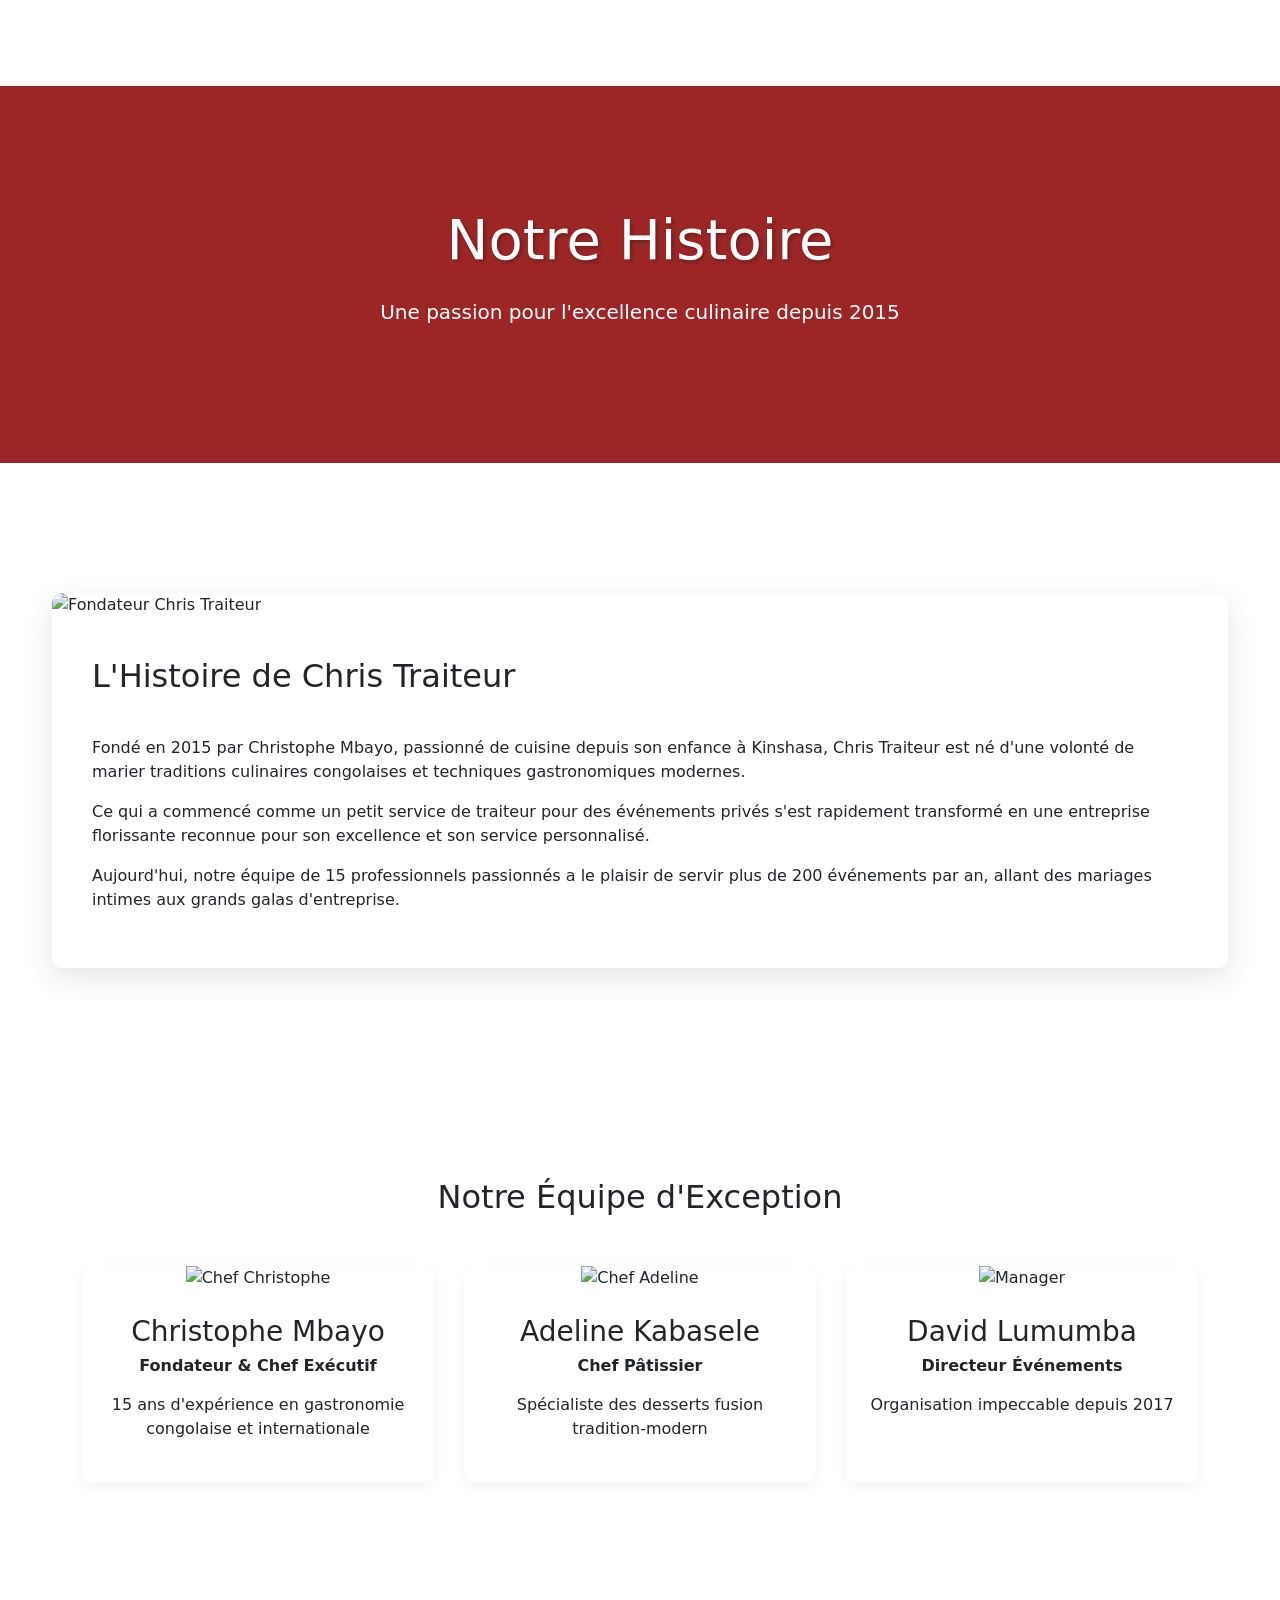
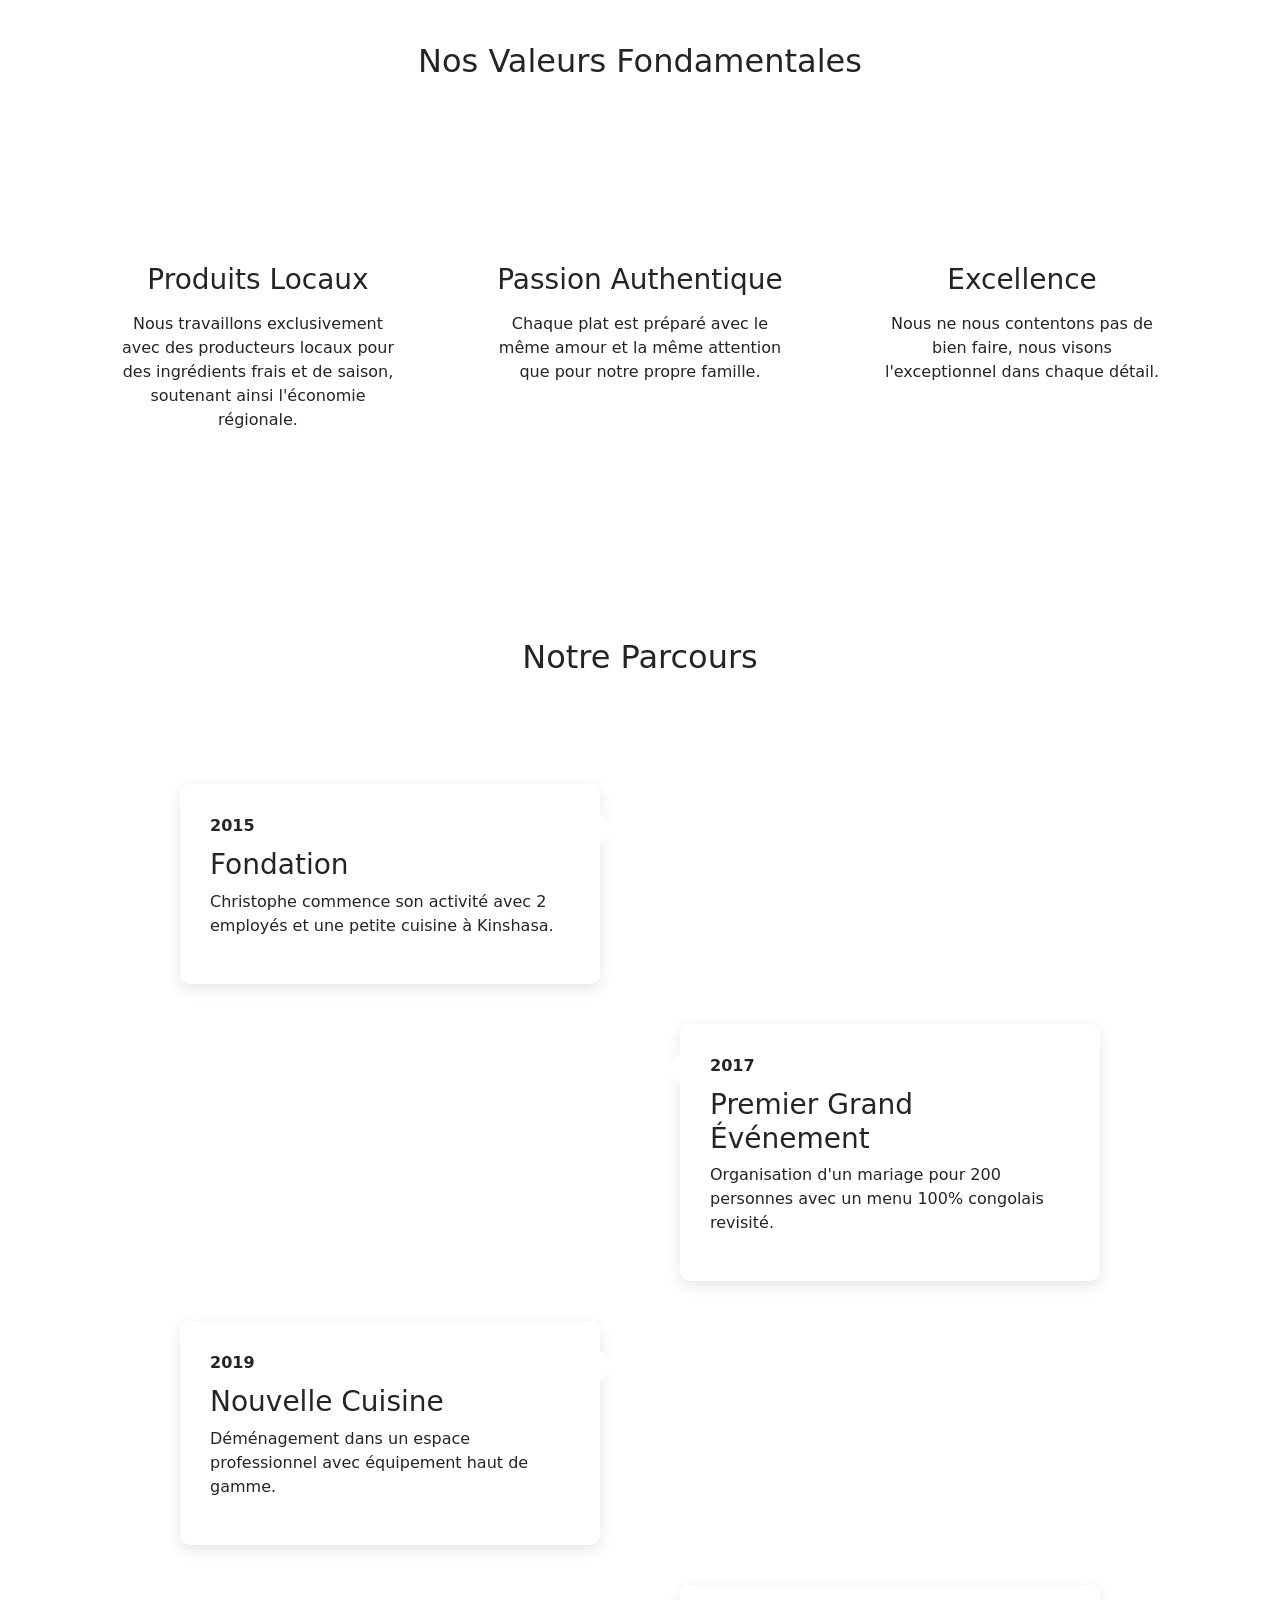
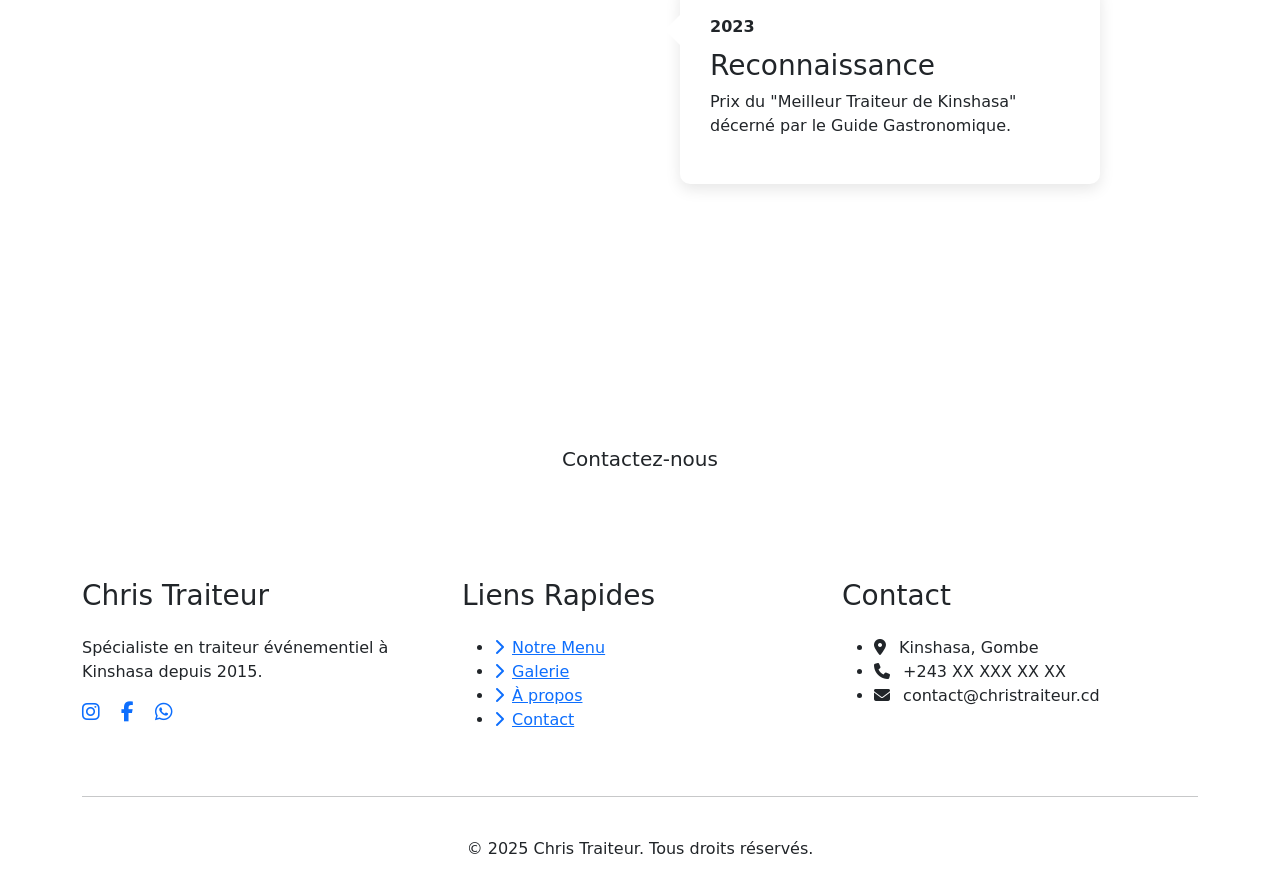
==== a-propos.html @ 66709bf7 "Add files via upload" ====
<!DOCTYPE html>
<html lang="fr">
<head>
  <meta charset="UTF-8">
  <meta name="viewport" content="width=device-width, initial-scale=1.0">
  <title>À Propos | Chris Traiteur – Spécialiste Événements à Kinshasa depuis 2010</title>
  <meta name="description" content="Chris Traiteur, traiteur professionnel à Kinshasa depuis 10 ans. Découvrez notre histoire, notre équipe et notre engagement pour des événements culinaires mémorables.">
  <meta name="keywords" content="traiteur Kinshasa, histoire Chris Traiteur, équipe traiteur, valeurs culinaires">
  <link rel="canonical" href="https://www.christraiteur-kinshasa.com/a-propos">
  <link rel="icon" href="/favicon.ico" type="image/x-icon">
  
  <!-- Open Graph -->
  <meta property="og:title" content="Notre Histoire | Chris Traiteur – Kinshasa">
  <meta property="og:description" content="Traiteur passionné à Kinshasa, nous créons des expériences culinaires uniques pour vos événements depuis 2010.">
  <meta property="og:type" content="website">
  <meta property="og:url" content="https://www.christraiteur-kinshasa.com/a-propos">
  <meta property="og:image" content="https://www.christraiteur-kinshasa.com/images/equipe-chris-traiteur.jpg">
  
  <!-- Préchargements -->
  <link rel="preconnect" href="https://fonts.googleapis.com">
  <link rel="preconnect" href="https://fonts.gstatic.com" crossorigin>
  <link rel="preload" href="https://cdn.jsdelivr.net/npm/bootstrap@5.3.3/dist/css/bootstrap.min.css" as="style">
  
  <!-- CSS -->
  <link href="https://cdn.jsdelivr.net/npm/bootstrap@5.3.3/dist/css/bootstrap.min.css" rel="stylesheet" crossorigin="anonymous">
  <link href="https://cdnjs.cloudflare.com/ajax/libs/font-awesome/6.7.2/css/all.min.css" rel="stylesheet" crossorigin="anonymous">
  <link href="https://unpkg.com/aos@2.3.4/dist/aos.css" rel="stylesheet">
  <link rel="stylesheet" href="css/style.css">
  
  <!-- Schema Markup -->
  <script type="application/ld+json">
    {
      "@context": "https://schema.org",
      "@type": "LocalBusiness",
      "name": "Chris Traiteur",
      "description": "Traiteur professionnel à Kinshasa, spécialisé dans les mariages, séminaires et événements privés.",
      "address": {
        "@type": "PostalAddress",
        "addressLocality": "Kinshasa",
        "addressRegion": "Gombe",
        "addressCountry": "CD"
      },
      "telephone": "+243 XX XXX XX XX",
      "openingHours": "Mo-Fr 08:00-18:00",
      "foundingDate": "2015"
    }
  </script>
    <style>
        /* Styles pour la page À Propos */
        .about-hero {
            background: linear-gradient(rgba(139, 0, 0, 0.85), rgba(139, 0, 0, 0.85)), 
                        url('../assets/about-bg.jpg') center/cover;
            color: white;
            padding: 120px 0;
            text-align: center;
            margin-top: 85.5px;
            margin-bottom: 50px;
        }
        
        .about-hero h1 {
            font-size: 3.5rem;
            text-shadow: 2px 2px 4px rgba(0,0,0,0.3);
        }
        
        .about-section {
            padding: 80px 0;
        }
        
        .about-content {
            max-width: 1200px;
            margin: 0 auto;
        }
        
        .about-card {
            background: white;
            border-radius: 10px;
            box-shadow: 0 10px 30px rgba(0,0,0,0.1);
            overflow: hidden;
            margin-bottom: 50px;
        }
        
        .about-img {
            width: 100%;
            height: 400px;
            object-fit: cover;
        }
        
        .about-text {
            padding: 40px;
        }
        
        .about-title {
            color: var(--rouge-vin);
            position: relative;
            padding-bottom: 15px;
            margin-bottom: 25px;
        }
        
        .about-title::after {
            content: '';
            position: absolute;
            bottom: 0;
            left: 0;
            width: 60px;
            height: 3px;
            background: var(--dore);
        }
        
        .team-section {
            background: var(--gris-clair);
            padding: 80px 0;
        }
        
        .team-title {
            text-align: center;
            margin-bottom: 50px;
        }
        
        .team-grid {
            display: grid;
            grid-template-columns: repeat(auto-fit, minmax(250px, 1fr));
            gap: 30px;
        }
        
        .team-card {
            background: white;
            border-radius: 10px;
            overflow: hidden;
            box-shadow: 0 5px 15px rgba(0,0,0,0.05);
            transition: all 0.3s;
            text-align: center;
        }
        
        .team-card:hover {
            transform: translateY(-10px);
            box-shadow: 0 15px 30px rgba(0,0,0,0.1);
        }
        
        .team-img {
            width: 100%;
            height: 250px;
            object-fit: cover;
        }
        
        .team-info {
            padding: 25px 20px;
        }
        
        .team-name {
            color: var(--rouge-vin);
            margin-bottom: 5px;
        }
        
        .team-role {
            color: var(--dore);
            font-weight: 600;
            margin-bottom: 15px;
        }
        
        .values-section {
            padding: 80px 0;
        }
        
        .values-grid {
            display: grid;
            grid-template-columns: repeat(auto-fit, minmax(300px, 1fr));
            gap: 30px;
        }
        
        .value-card {
            text-align: center;
            padding: 30px;
        }
        
        .value-icon {
            width: 80px;
            height: 80px;
            background: var(--dore);
            color: white;
            border-radius: 50%;
            display: flex;
            align-items: center;
            justify-content: center;
            margin: 0 auto 25px;
            font-size: 1.8rem;
        }
        
        .value-title {
            color: var(--rouge-vin);
            margin-bottom: 15px;
        }
        
        .timeline-section {
            background: var(--gris-clair);
            padding: 80px 0;
        }
        
        .timeline {
            position: relative;
            max-width: 1000px;
            margin: 0 auto;
            padding: 40px 0;
        }
        
        .timeline::before {
            content: '';
            position: absolute;
            top: 0;
            left: 50%;
            width: 3px;
            height: 100%;
            background: var(--dore);
            transform: translateX(-50%);
        }
        
        .timeline-item {
            position: relative;
            width: 50%;
            padding: 20px 40px;
            box-sizing: border-box;
        }
        
        .timeline-item:nth-child(odd) {
            left: 0;
        }
        
        .timeline-item:nth-child(even) {
            left: 50%;
        }
        
        .timeline-content {
            background: white;
            padding: 30px;
            border-radius: 10px;
            box-shadow: 0 5px 15px rgba(0,0,0,0.1);
            position: relative;
        }
        
        .timeline-date {
            color: var(--dore);
            font-weight: 600;
            margin-bottom: 10px;
        }
        
        .timeline-item:nth-child(odd) .timeline-content::before {
            content: '';
            position: absolute;
            top: 30px;
            right: -15px;
            width: 0;
            height: 0;
            border-style: solid;
            border-width: 15px 0 15px 15px;
            border-color: transparent transparent transparent white;
        }
        
        .timeline-item:nth-child(even) .timeline-content::before {
            content: '';
            position: absolute;
            top: 30px;
            left: -15px;
            width: 0;
            height: 0;
            border-style: solid;
            border-width: 15px 15px 15px 0;
            border-color: transparent white transparent transparent;
        }
        
        .timeline-dot {
            position: absolute;
            top: 30px;
            width: 20px;
            height: 20px;
            border-radius: 50%;
            background: var(--rouge-vin);
            border: 3px solid var(--dore);
        }
        
        .timeline-item:nth-child(odd) .timeline-dot {
            right: -10px;
        }
        
        .timeline-item:nth-child(even) .timeline-dot {
            left: -10px;
        }
        
        /* Responsive */
        @media (max-width: 768px) {
            .about-hero h1 {
                font-size: 2.5rem;
            }
            
            .timeline::before {
                left: 30px;
            }
            
            .timeline-item {
                width: 100%;
                padding-left: 70px;
                padding-right: 0;
            }
            
            .timeline-item:nth-child(even) {
                left: 0;
            }
            
            .timeline-item:nth-child(odd) .timeline-content::before,
            .timeline-item:nth-child(even) .timeline-content::before {
                left: 55px;
                top: -15px;
                border-width: 0 15px 15px 15px;
                border-color: transparent transparent white transparent;
            }
            
            .timeline-item:nth-child(odd) .timeline-dot,
            .timeline-item:nth-child(even) .timeline-dot {
                left: 20px;
            }
        }
    </style>
</head>
<body>
    <!-- Navigation -->
    <nav class="navigation navbar navbar-expand-lg navbar-dark fixed-top">
      <div class="container">
        <a class="logo navbar-brand" href="index.html" data-aos="fade-right">
          <span class="texte-dore"><i class="fas fa-utensils me-2"></i>Chris</span> Traiteur
        </a>
        <button class="bouton-menu navbar-toggler" type="button" data-bs-toggle="collapse" data-bs-target="#menuPrincipal">
          <span class="navbar-toggler-icon"></span>
        </button>
        <div class="menu collapse navbar-collapse" id="menuPrincipal">
          <ul class="liste-menu navbar-nav ms-auto">
            <li class="item-menu nav-item" data-aos="fade-left" data-aos-delay="100"><a class="lien-menu nav-link" href="index.html">Accueil</a></li>
            <li class="item-menu nav-item" data-aos="fade-left" data-aos-delay="150"><a class="lien-menu nav-link active" href="a-propos.html">À propos</a></li>
            <li class="item-menu nav-item" data-aos="fade-left" data-aos-delay="200"><a class="lien-menu nav-link" href="services.html">Services</a></li>
            <li class="item-menu nav-item" data-aos="fade-left" data-aos-delay="250"><a class="lien-menu nav-link" href="menu.html">Menu</a></li>
            <li class="item-menu nav-item" data-aos="fade-left" data-aos-delay="300"><a class="lien-menu nav-link" href="galerie.html">Galerie</a></li>
            <li class="item-menu nav-item" data-aos="fade-left" data-aos-delay="350"><a class="lien-menu nav-link btn-reserver" href="réservation.html">Réserver</a></li>
          </ul>
        </div>
      </div>
    </nav>

    <main class="page-about">
        <!-- Hero Section -->
        <section class="about-hero" data-aos="fade">
            <div class="container">
                <h1 class="mb-4">Notre Histoire</h1>
                <p class="lead">Une passion pour l'excellence culinaire depuis 2015</p>
            </div>
        </section>

        <!-- Notre Histoire -->
        <section class="about-section">
            <div class="container about-content">
                <div class="about-card" data-aos="fade-up">
                    <img src="assets/about-story.jpg" class="about-img" alt="Fondateur Chris Traiteur">
                    <div class="about-text">
                        <h2 class="about-title">L'Histoire de Chris Traiteur</h2>
                        <p>Fondé en 2015 par Christophe Mbayo, passionné de cuisine depuis son enfance à Kinshasa, Chris Traiteur est né d'une volonté de marier traditions culinaires congolaises et techniques gastronomiques modernes.</p>
                        <p>Ce qui a commencé comme un petit service de traiteur pour des événements privés s'est rapidement transformé en une entreprise florissante reconnue pour son excellence et son service personnalisé.</p>
                        <p>Aujourd'hui, notre équipe de 15 professionnels passionnés a le plaisir de servir plus de 200 événements par an, allant des mariages intimes aux grands galas d'entreprise.</p>
                    </div>
                </div>
            </div>
        </section>

        <!-- Notre Équipe -->
        <section class="team-section">
            <div class="container">
                <h2 class="team-title" data-aos="fade-up">Notre Équipe d'Exception</h2>
                <div class="team-grid">
                    <!-- Membre 1 -->
                    <div class="team-card" data-aos="fade-up" data-aos-delay="100">
                        <img src="assets/team/chef1.jpg" class="team-img" alt="Chef Christophe">
                        <div class="team-info">
                            <h3 class="team-name">Christophe Mbayo</h3>
                            <p class="team-role">Fondateur & Chef Exécutif</p>
                            <p>15 ans d'expérience en gastronomie congolaise et internationale</p>
                        </div>
                    </div>
                    
                    <!-- Membre 2 -->
                    <div class="team-card" data-aos="fade-up" data-aos-delay="200">
                        <img src="assets/team/chef2.jpg" class="team-img" alt="Chef Adeline">
                        <div class="team-info">
                            <h3 class="team-name">Adeline Kabasele</h3>
                            <p class="team-role">Chef Pâtissier</p>
                            <p>Spécialiste des desserts fusion tradition-modern</p>
                        </div>
                    </div>
                    
                    <!-- Membre 3 -->
                    <div class="team-card" data-aos="fade-up" data-aos-delay="300">
                        <img src="assets/team/manager.jpg" class="team-img" alt="Manager">
                        <div class="team-info">
                            <h3 class="team-name">David Lumumba</h3>
                            <p class="team-role">Directeur Événements</p>
                            <p>Organisation impeccable depuis 2017</p>
                        </div>
                    </div>
                </div>
            </div>
        </section>

        <!-- Nos Valeurs -->
        <section class="values-section">
            <div class="container">
                <h2 class="text-center mb-5" data-aos="fade-up">Nos Valeurs Fondamentales</h2>
                <div class="values-grid">
                    <!-- Valeur 1 -->
                    <div class="value-card" data-aos="fade-up" data-aos-delay="100">
                        <div class="value-icon">
                            <i class="fas fa-seedling"></i>
                        </div>
                        <h3 class="value-title">Produits Locaux</h3>
                        <p>Nous travaillons exclusivement avec des producteurs locaux pour des ingrédients frais et de saison, soutenant ainsi l'économie régionale.</p>
                    </div>
                    
                    <!-- Valeur 2 -->
                    <div class="value-card" data-aos="fade-up" data-aos-delay="200">
                        <div class="value-icon">
                            <i class="fas fa-heart"></i>
                        </div>
                        <h3 class="value-title">Passion Authentique</h3>
                        <p>Chaque plat est préparé avec le même amour et la même attention que pour notre propre famille.</p>
                    </div>
                    
                    <!-- Valeur 3 -->
                    <div class="value-card" data-aos="fade-up" data-aos-delay="300">
                        <div class="value-icon">
                            <i class="fas fa-award"></i>
                        </div>
                        <h3 class="value-title">Excellence</h3>
                        <p>Nous ne nous contentons pas de bien faire, nous visons l'exceptionnel dans chaque détail.</p>
                    </div>
                </div>
            </div>
        </section>

        <!-- Notre Histoire (Timeline) -->
        <section class="timeline-section">
            <div class="container">
                <h2 class="text-center mb-5" data-aos="fade-up">Notre Parcours</h2>
                <div class="timeline">
                    <!-- Étape 1 -->
                    <div class="timeline-item" data-aos="fade-up">
                        <div class="timeline-dot"></div>
                        <div class="timeline-content">
                            <div class="timeline-date">2015</div>
                            <h3>Fondation</h3>
                            <p>Christophe commence son activité avec 2 employés et une petite cuisine à Kinshasa.</p>
                        </div>
                    </div>
                    
                    <!-- Étape 2 -->
                    <div class="timeline-item" data-aos="fade-up" data-aos-delay="100">
                        <div class="timeline-dot"></div>
                        <div class="timeline-content">
                            <div class="timeline-date">2017</div>
                            <h3>Premier Grand Événement</h3>
                            <p>Organisation d'un mariage pour 200 personnes avec un menu 100% congolais revisité.</p>
                        </div>
                    </div>
                    
                    <!-- Étape 3 -->
                    <div class="timeline-item" data-aos="fade-up" data-aos-delay="200">
                        <div class="timeline-dot"></div>
                        <div class="timeline-content">
                            <div class="timeline-date">2019</div>
                            <h3>Nouvelle Cuisine</h3>
                            <p>Déménagement dans un espace professionnel avec équipement haut de gamme.</p>
                        </div>
                    </div>
                    
                    <!-- Étape 4 -->
                    <div class="timeline-item" data-aos="fade-up" data-aos-delay="300">
                        <div class="timeline-dot"></div>
                        <div class="timeline-content">
                            <div class="timeline-date">2023</div>
                            <h3>Reconnaissance</h3>
                            <p>Prix du "Meilleur Traiteur de Kinshasa" décerné par le Guide Gastronomique.</p>
                        </div>
                    </div>
                </div>
            </div>
        </section>

        <!-- CTA -->
        <section class="py-5 bg-rouge-vin text-white">
            <div class="container text-center" data-aos="fade-up">
                <h2 class="mb-4">Prêt à créer un événement mémorable ?</h2>
                <a href="contact.html" class="btn btn-dore btn-lg">Contactez-nous</a>
            </div>
        </section>
    </main>

    <!-- Footer -->
    <footer class="pied-de-page pt-5">
      <div class="container">
        <div class="row">
          <div class="col-lg-4 mb-4" data-aos="fade-up">
            <h3 class="titre-footer mb-4">Chris Traiteur</h3>
            <p>Spécialiste en traiteur événementiel à Kinshasa depuis 2015.</p>
            <div class="reseaux-sociaux mt-3">
              <a href="#" class="lien-reseau me-3"><i class="fab fa-instagram fa-lg"></i></a>
              <a href="#" class="lien-reseau me-3"><i class="fab fa-facebook-f fa-lg"></i></a>
              <a href="#" class="lien-reseau"><i class="fab fa-whatsapp fa-lg"></i></a>
            </div>
          </div>
          <div class="col-lg-4 mb-4" data-aos="fade-up" data-aos-delay="100">
            <h3 class="titre-footer mb-4">Liens Rapides</h3>
            <ul class="liste-footer">
              <li><a href="menu.html"><i class="fas fa-chevron-right me-2"></i>Notre Menu</a></li>
              <li><a href="galerie.html"><i class="fas fa-chevron-right me-2"></i>Galerie</a></li>
              <li><a href="a-propos.html"><i class="fas fa-chevron-right me-2"></i>À propos</a></li>
              <li><a href="contact.html"><i class="fas fa-chevron-right me-2"></i>Contact</a></li>
            </ul>
          </div>
          <div class="col-lg-4 mb-4" data-aos="fade-up" data-aos-delay="200">
            <h3 class="titre-footer mb-4">Contact</h3>
            <ul class="liste-contact">
              <li><i class="fas fa-map-marker-alt me-2"></i> Kinshasa, Gombe</li>
              <li><i class="fas fa-phone me-2"></i> +243 XX XXX XX XX</li>
              <li><i class="fas fa-envelope me-2"></i> contact@christraiteur.cd</li>
            </ul>
          </div>
        </div>
        <hr class="my-4">
        <div class="text-center py-3">
          <p class="mb-0">&copy; 2025 Chris Traiteur. Tous droits réservés.</p>
        </div>
      </div>
    </footer>
    <!-- Bootstrap JS -->
    <!--<script type="text/javascript" src="cdn_modules/bootstrap@5.3.3/js/bootstrap.bundle.min.js"></script>-->
    
    <!-- JS Bootstrap 5.3.3 (avec Popper inclus) -->
    <script src="https://cdn.jsdelivr.net/npm/bootstrap@5.3.3/dist/js/bootstrap.bundle.min.js"></script>
    
    <!--<script type="text/javascript" src="cdn_modules/font-awesome@6.7.2/js/all.min.js"></script>-->
    
    <!-- AOS Animation JS -->
    <!--<script type="text/javascript" src="cdn_modules/aos@2.3.4/aos.js"></script>-->
    
    <!-- JS AOS -->
    <script src="https://unpkg.com/aos@2.3.4/dist/aos.js"></script>
    
    <script>
      // Initialisation AOS
      AOS.init({
        duration: 800,
        easing: 'ease-in-out',
        once: true,
        offset: 100
      });
      
      // Navbar scroll effect
      window.addEventListener('scroll', function() {
        const navbar = document.querySelector('.navigation');
        if (window.scrollY > 50) {
          navbar.classList.add('scrolled');
        } else {
          navbar.classList.remove('scrolled');
        }
      });
    </script>
</body>
</html>
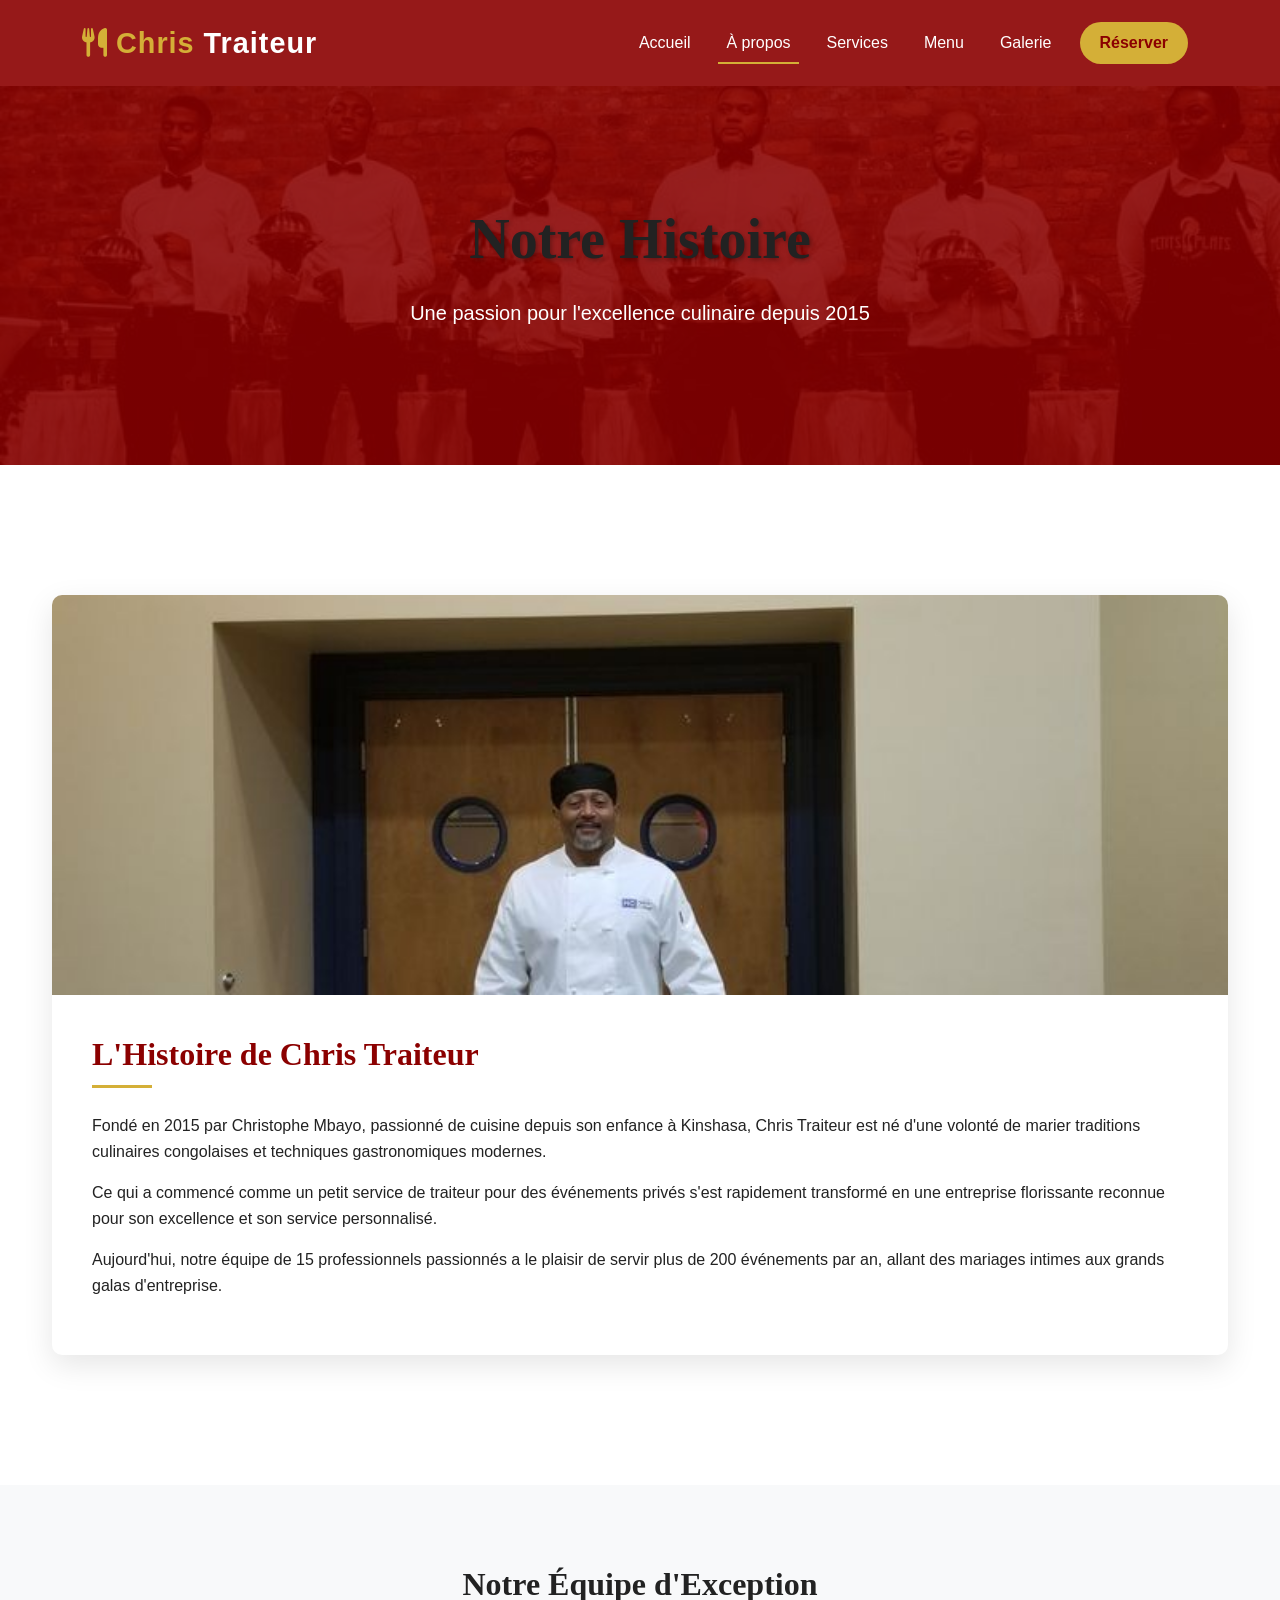
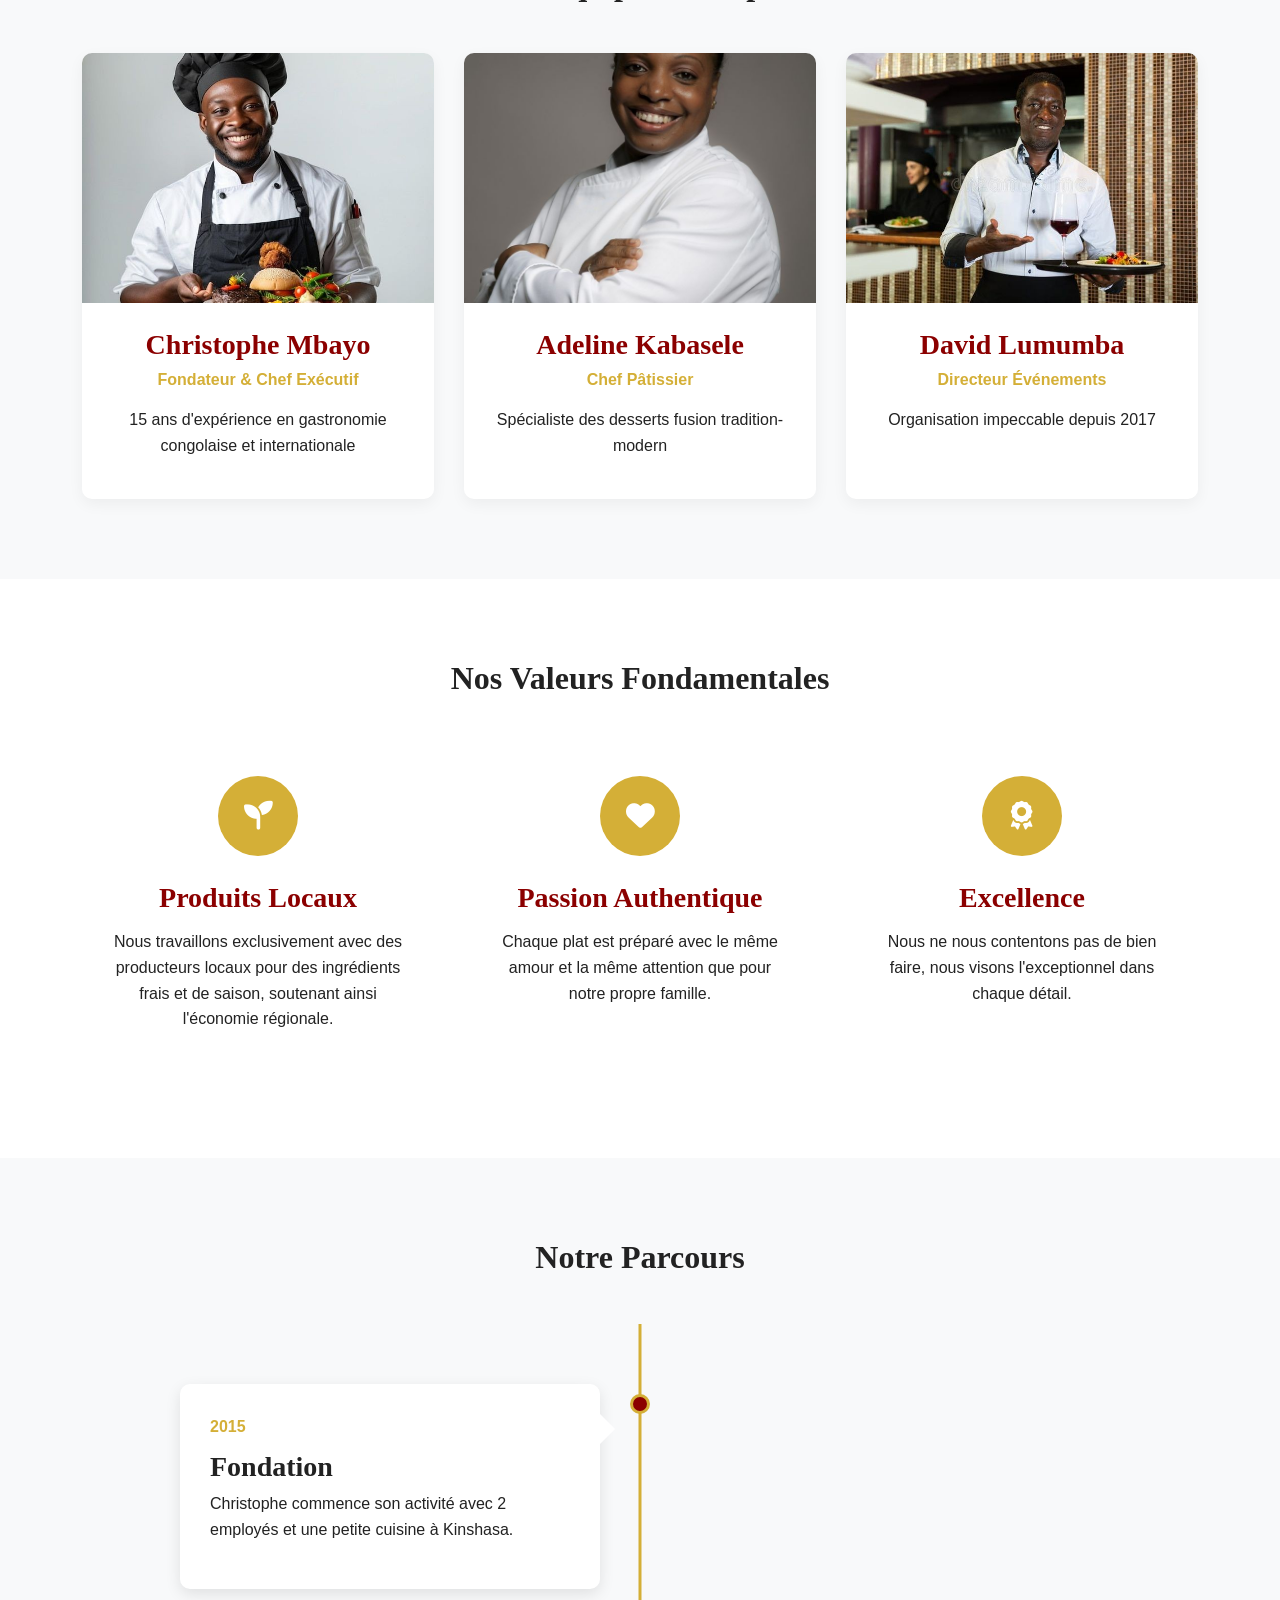
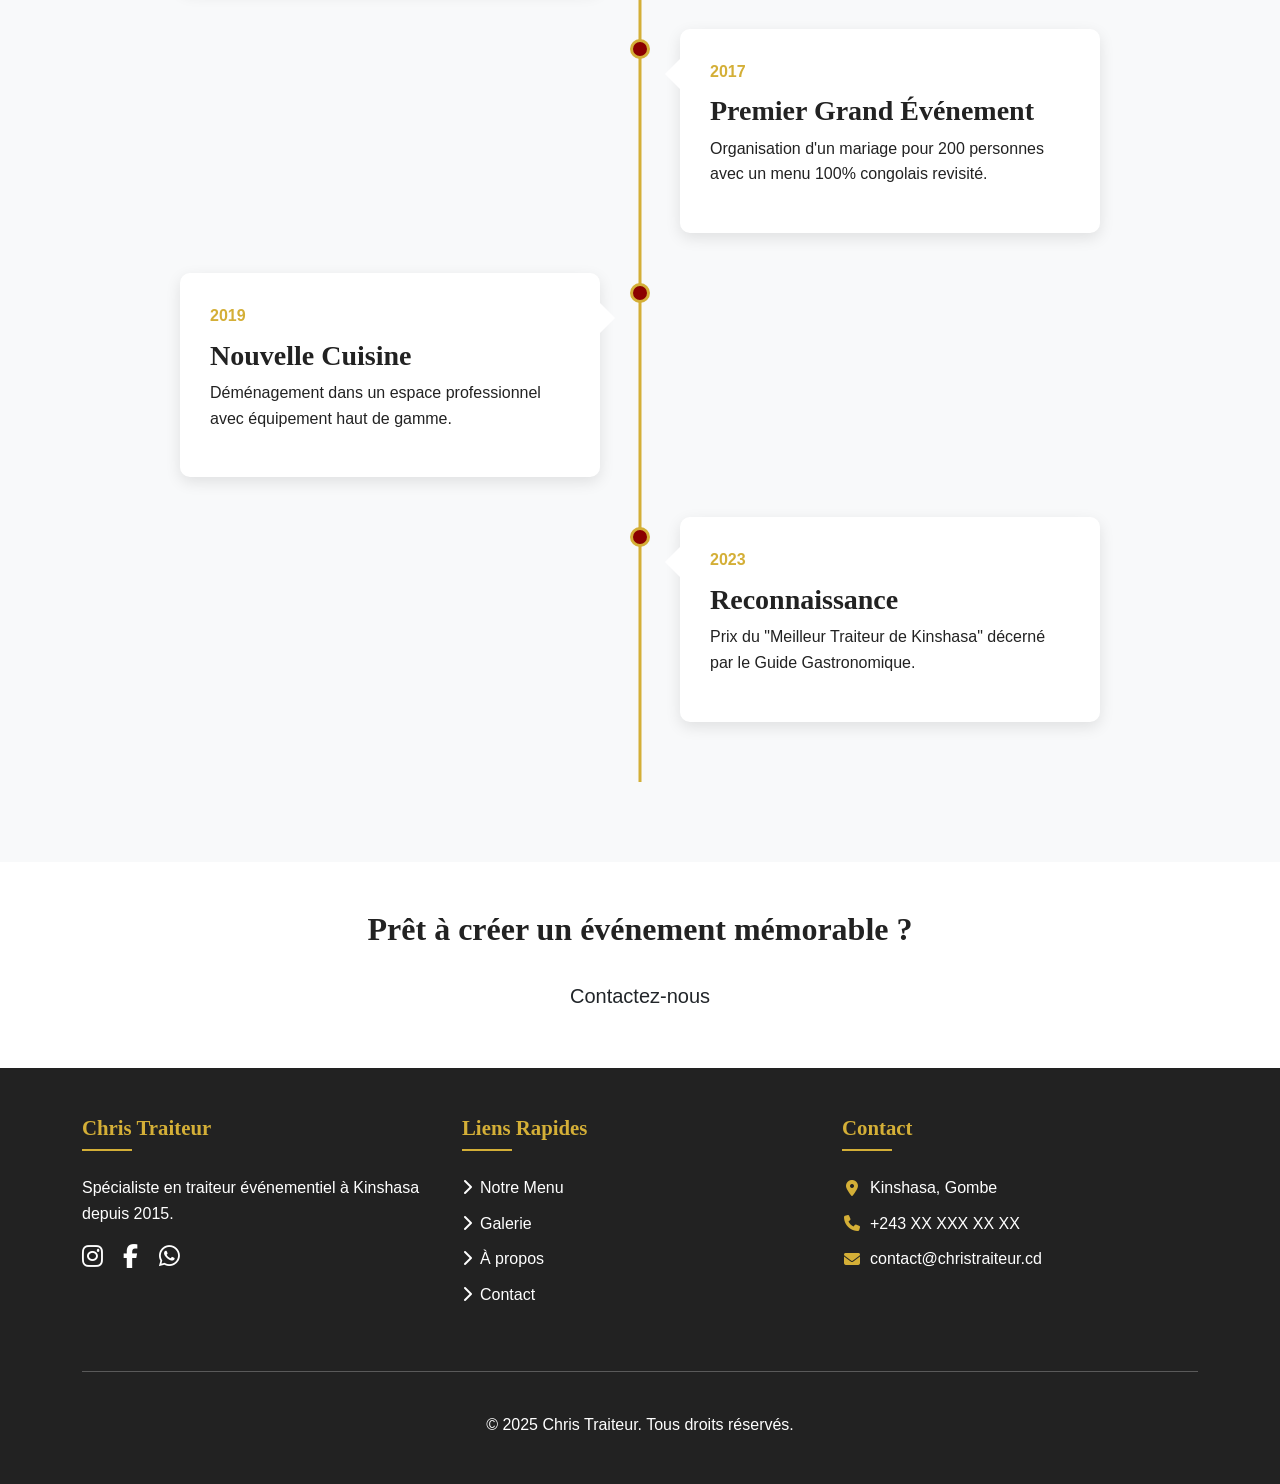
==== commit 54d3cc52: "Update a-propos.html" ====
--- a/a-propos.html
+++ b/a-propos.html
@@ -49,7 +49,7 @@
         /* Styles pour la page À Propos */
         .about-hero {
             background: linear-gradient(rgba(139, 0, 0, 0.85), rgba(139, 0, 0, 0.85)), 
-                        url('../assets/about-bg.jpg') center/cover;
+                        url("../assets/about-bg.jpg") center/cover;
             color: white;
             padding: 120px 0;
             text-align: center;
@@ -567,4 +567,4 @@
       });
     </script>
 </body>
-</html>+</html>
--- a/css/style.css
+++ b/css/style.css
@@ -0,0 +1,611 @@
+/* Variables */
+:root {
+    --rouge-vin: #8B0000;
+    --dore: #D4AF37;
+    --dore-clair: #E8C872;
+    --blanc: #FFFFFF;
+    --noir: #222222;
+    --gris-fonce: #444444;
+    --gris-clair: #f8f9fa;
+    --transition: all 0.3s ease;
+}
+
+/* Reset et polices */
+* {
+    margin: 0;
+    padding: 0;
+    box-sizing: border-box;
+}
+
+body {
+    font-family: 'Montserrat', sans-serif;
+    color: var(--noir);
+    line-height: 1.6;
+    overflow-x: hidden;
+}
+
+h1, h2, h3, h4, h5, h6,
+.titre-principal, .titre-section, .titre-footer {
+    font-family: 'Playfair Display', serif;
+    font-weight: 700;
+    color: var(--noir);
+}
+
+/* Navigation */
+.navigation {
+    background-color: rgba(139, 0, 0, 0.9);
+    transition: var(--transition);
+    padding: 15px 0;
+    position: fixed;
+    width: 100%;
+    z-index: 1000;
+}
+
+.navigation.scrolled {
+    background-color: var(--rouge-vin);
+    box-shadow: 0 2px 15px rgba(0, 0, 0, 0.1);
+    padding: 10px 0;
+}
+
+.logo {
+    font-size: 1.8rem;
+    font-weight: 700;
+    letter-spacing: 1px;
+    text-decoration: none;
+    transition: var(--transition);
+}
+
+.texte-dore {
+    color: var(--dore);
+}
+
+.lien-menu {
+    position: relative;
+    margin: 0 10px;
+    font-weight: 500;
+    color: var(--blanc);
+    text-decoration: none;
+    transition: var(--transition);
+}
+
+.lien-menu::after {
+    content: '';
+    position: absolute;
+    width: 0;
+    height: 2px;
+    bottom: 0;
+    left: 0;
+    background-color: var(--dore);
+    transition: var(--transition);
+}
+
+.lien-menu:hover,
+.lien-menu.active {
+    color: var(--dore);
+}
+
+.lien-menu:hover::after,
+.lien-menu.active::after {
+    width: 100%;
+}
+
+.btn-reserver {
+    background-color: var(--dore);
+    color: var(--rouge-vin) !important;
+    border-radius: 30px;
+    padding: 8px 20px !important;
+    margin-left: 10px;
+    font-weight: 600;
+    transition: var(--transition);
+}
+
+.btn-reserver:hover {
+    transform: translateY(-3px);
+    box-shadow: 0 5px 15px rgba(212, 175, 55, 0.3);
+}
+
+/* Bannière Hero */
+.banniere {
+    min-height: 100vh;
+    background: url('../assets/hero-bg.jpg') no-repeat center center/cover;
+    position: relative;
+    display: flex;
+    align-items: center;
+    color: var(--blanc);
+    text-align: center;
+    padding-top: 80px;
+}
+
+.overlay {
+    position: absolute;
+    top: 0;
+    left: 0;
+    width: 100%;
+    height: 100%;
+    background: rgba(0, 0, 0, 0.6);
+}
+
+.titre-principal {
+    font-size: 3.5rem;
+    margin-bottom: 1.5rem;
+    text-shadow: 2px 2px 4px rgba(0, 0, 0, 0.5);
+    line-height: 1.2;
+    color: var(--dore);
+}
+
+.sous-titre {
+    font-size: 1.5rem;
+    opacity: 0.9;
+    text-shadow: 1px 1px 2px rgba(0, 0, 0, 0.5);
+    margin-bottom: 2rem;
+}
+
+.bouton-principal {
+    background-color: var(--dore);
+    color: var(--rouge-vin);
+    border: none;
+    font-weight: 600;
+    padding: 12px 30px;
+    border-radius: 30px;
+    transition: var(--transition);
+    text-decoration: none;
+    display: inline-block;
+}
+
+.bouton-principal:hover {
+    background-color: var(--dore-clair);
+    transform: translateY(-3px);
+    box-shadow: 0 10px 20px rgba(0, 0, 0, 0.2);
+}
+
+.bouton-secondaire {
+    background-color: transparent;
+    color: var(--blanc);
+    border: 2px solid var(--blanc);
+    font-weight: 600;
+    padding: 12px 30px;
+    border-radius: 30px;
+    transition: var(--transition);
+    text-decoration: none;
+    display: inline-block;
+}
+
+.bouton-secondaire:hover {
+    background-color: rgba(255, 255, 255, 0.1);
+    transform: translateY(-3px);
+}
+
+/* Section Services */
+.section-services {
+    padding: 100px 0;
+    background-color: var(--blanc);
+}
+
+.titre-section-wrapper {
+    position: relative;
+    margin-bottom: 60px;
+}
+
+.sous-titre-section {
+    display: block;
+    color: var(--dore);
+    font-weight: 600;
+    letter-spacing: 2px;
+    margin-bottom: 10px;
+    text-transform: uppercase;
+    font-size: 0.9rem;
+}
+
+.titre-section {
+    font-size: 2.5rem;
+    position: relative;
+    display: inline-block;
+}
+
+.separateur {
+    width: 80px;
+    height: 3px;
+    background-color: var(--dore);
+    margin-top: 20px;
+}
+
+.carte-service {
+    border: none;
+    border-radius: 10px;
+    overflow: hidden;
+    box-shadow: 0 5px 15px rgba(0, 0, 0, 0.1);
+    transition: var(--transition);
+    height: 100%;
+}
+
+.carte-service:hover {
+    transform: translateY(-10px);
+    box-shadow: 0 15px 30px rgba(0, 0, 0, 0.2);
+}
+
+.card-img-wrapper {
+    overflow: hidden;
+    height: 200px;
+}
+
+.card-img-top {
+    transition: var(--transition);
+    width: 100%;
+    height: 100%;
+    object-fit: cover;
+}
+
+.carte-service:hover .card-img-top {
+    transform: scale(1.05);
+}
+
+.icone-service {
+    color: var(--dore);
+    font-size: 2.5rem;
+    margin-bottom: 15px;
+}
+
+.titre-carte {
+    font-size: 1.5rem;
+    margin-bottom: 15px;
+    color: var(--noir);
+}
+
+.btn-lien {
+    color: var(--dore);
+    text-decoration: none;
+    font-weight: 600;
+    display: inline-block;
+    margin-top: 15px;
+    transition: var(--transition);
+}
+
+.btn-lien:hover {
+    color: var(--rouge-vin);
+    transform: translateX(5px);
+}
+
+/* Section Témoignages */
+.section-temoignages {
+  background-color: var(--blanc);
+  position: relative;
+  overflow: hidden;
+}
+
+.photo-evenement {
+  position: relative;
+  border-radius: 10px;
+  overflow: hidden;
+  box-shadow: 0 5px 20px rgba(0, 0, 0, 0.1);
+  transition: var(--transition);
+}
+
+.photo-evenement:hover {
+  transform: translateY(-5px);
+  box-shadow: 0 15px 30px rgba(139, 0, 0, 0.2);
+}
+
+.photo-evenement img {
+  width: 100%;
+  height: 400px;
+  object-fit: cover;
+  transition: transform 0.5s ease;
+}
+
+.photo-evenement:hover img {
+  transform: scale(1.03);
+}
+
+.legende-photo {
+  position: absolute;
+  bottom: 0;
+  left: 0;
+  right: 0;
+  background: rgba(139, 0, 0, 0.8);
+  color: white;
+  padding: 10px 15px;
+  font-size: 0.9rem;
+  text-align: center;
+}
+
+.carte-temoignage {
+  background: white;
+  border-radius: 10px;
+  padding: 30px;
+  height: 100%;
+  box-shadow: 0 5px 15px rgba(0, 0, 0, 0.05);
+}
+
+.texte-temoignage {
+  font-size: 1.2rem;
+  font-style: italic;
+  color: var(--gris-fonce);
+  line-height: 1.8;
+  position: relative;
+  padding: 20px 0;
+}
+
+.texte-temoignage::before,
+.texte-temoignage::after {
+  content: '"';
+  font-size: 4rem;
+  color: var(--dore);
+  opacity: 0.2;
+  position: absolute;
+  font-family: serif;
+  line-height: 1;
+}
+
+.texte-temoignage::before {
+  top: 0;
+  left: -10px;
+}
+
+.texte-temoignage::after {
+  bottom: -30px;
+  right: -10px;
+}
+
+.auteur-temoignage {
+  display: flex;
+  align-items: center;
+  margin-top: 30px;
+}
+
+.avatar {
+  width: 70px;
+  height: 70px;
+  object-fit: cover;
+  border: 3px solid var(--dore);
+}
+
+.info-auteur strong {
+  display: block;
+  color: var(--rouge-vin);
+  font-weight: 600;
+  font-size: 1.1rem;
+}
+
+.info-auteur span {
+  font-size: 0.9rem;
+  color: var(--gris-fonce);
+  font-style: italic;
+}
+
+/* Contrôles carousel */
+.carousel-control-prev,
+.carousel-control-next {
+  width: auto;
+  opacity: 1;
+}
+
+.carousel-control-prev-icon,
+.carousel-control-next-icon {
+  background-color: var(--rouge-vin);
+  border-radius: 50%;
+  width: 50px;
+  height: 50px;
+  background-size: 50%;
+  padding: 10px;
+}
+
+.carousel-control-prev {
+  left: -25px;
+}
+
+.carousel-control-next {
+  right: -25px;
+}
+
+/* Indicateurs */
+.carousel-indicators {
+  bottom: -50px;
+}
+
+.carousel-indicators [data-bs-target] {
+  width: 12px;
+  height: 12px;
+  border-radius: 50%;
+  background-color: var(--dore);
+  opacity: 0.5;
+  margin: 0 8px;
+  border: none;
+}
+
+.carousel-indicators .active {
+  opacity: 1;
+  transform: scale(1.2);
+}
+
+/* Section CTA */
+.section-cta {
+    background-color: var(--gris-clair);
+    padding: 80px 0;
+    position: relative;
+}
+
+.bouton-whatsapp {
+    background-color: #25D366;
+    color: white;
+    border: none;
+    font-weight: 600;
+    transition: var(--transition);
+}
+
+.bouton-whatsapp:hover {
+    background-color: #128C7E;
+    color: white;
+    transform: translateY(-3px);
+}
+
+/* Pied de page */
+.pied-de-page {
+    background-color: var(--noir);
+    color: var(--blanc);
+    padding-top: 80px;
+    padding-bottom: 30px;
+}
+
+.titre-footer {
+    color: var(--dore);
+    font-size: 1.3rem;
+    margin-bottom: 20px;
+    position: relative;
+    padding-bottom: 10px;
+}
+
+.titre-footer::after {
+    content: '';
+    position: absolute;
+    left: 0;
+    bottom: 0;
+    width: 50px;
+    height: 2px;
+    background-color: var(--dore);
+}
+
+.liste-footer {
+    list-style: none;
+    padding-left: 0;
+}
+
+.liste-footer li {
+    margin-bottom: 10px;
+}
+
+.liste-footer a {
+    color: var(--blanc);
+    text-decoration: none;
+    transition: var(--transition);
+    display: inline-block;
+}
+
+.liste-footer a:hover {
+    color: var(--dore);
+    transform: translateX(5px);
+}
+
+.liste-contact {
+    list-style: none;
+    padding-left: 0;
+}
+
+.liste-contact li {
+    margin-bottom: 10px;
+    display: flex;
+    align-items: center;
+}
+
+.liste-contact i {
+    width: 20px;
+    text-align: center;
+    margin-right: 10px;
+    color: var(--dore);
+}
+
+.reseaux-sociaux a {
+    color: var(--blanc);
+    font-size: 1.2rem;
+    margin-right: 15px;
+    transition: var(--transition);
+}
+
+.reseaux-sociaux a:hover {
+    color: var(--dore);
+    transform: translateY(-3px);
+}
+
+/* Responsive Design */
+@media (max-width: 992px) {
+    .titre-principal {
+        font-size: 2.8rem;
+    }
+    
+    .banniere {
+        min-height: 80vh;
+    }
+    
+    .photo-evenement img {
+        height: 350px;
+    }
+}
+
+@media (max-width: 768px) {
+    .titre-principal {
+        font-size: 2.2rem;
+    }
+    
+    .sous-titre {
+        font-size: 1.2rem;
+    }
+    
+    .boutons-hero {
+        flex-direction: column;
+        gap: 15px;
+    }
+    
+    .bouton-principal,
+    .bouton-secondaire {
+        width: 100%;
+        margin: 0;
+    }
+
+    .card-img-wrapper {
+        height: 150px;
+    }
+    
+    .photo-evenement {
+    margin-bottom: 30px;
+    }
+    
+    .photo-evenement img {
+    height: 300px;
+  }
+  
+  .texte-temoignage {
+    font-size: 1rem;
+    padding: 15px 0;
+  }
+  
+  .avatar {
+    width: 60px;
+    height: 60px;
+  }
+  
+  .carousel-control-prev {
+    left: -15px;
+  }
+  
+  .carousel-control-next {
+    right: -15px;
+  }
+}
+
+@media (max-width: 576px) {
+    .titre-principal {
+        font-size: 1.8rem;
+    }
+
+    .titre-section {
+        font-size: 2rem;
+    }
+    
+    .legende-photo {
+      font-size: 0.8rem;
+      padding: 8px 10px;
+    }
+    
+    .carousel-control-prev-icon,
+    .carousel-control-next-icon {
+      width: 40px;
+      height: 40px;
+    }
+}
+
+/* Désactivation des animations sur mobile */
+@media screen and (max-width: 768px) {
+    [data-aos] {
+        opacity: 1 !important;
+        transform: none !important;
+    }
+}
